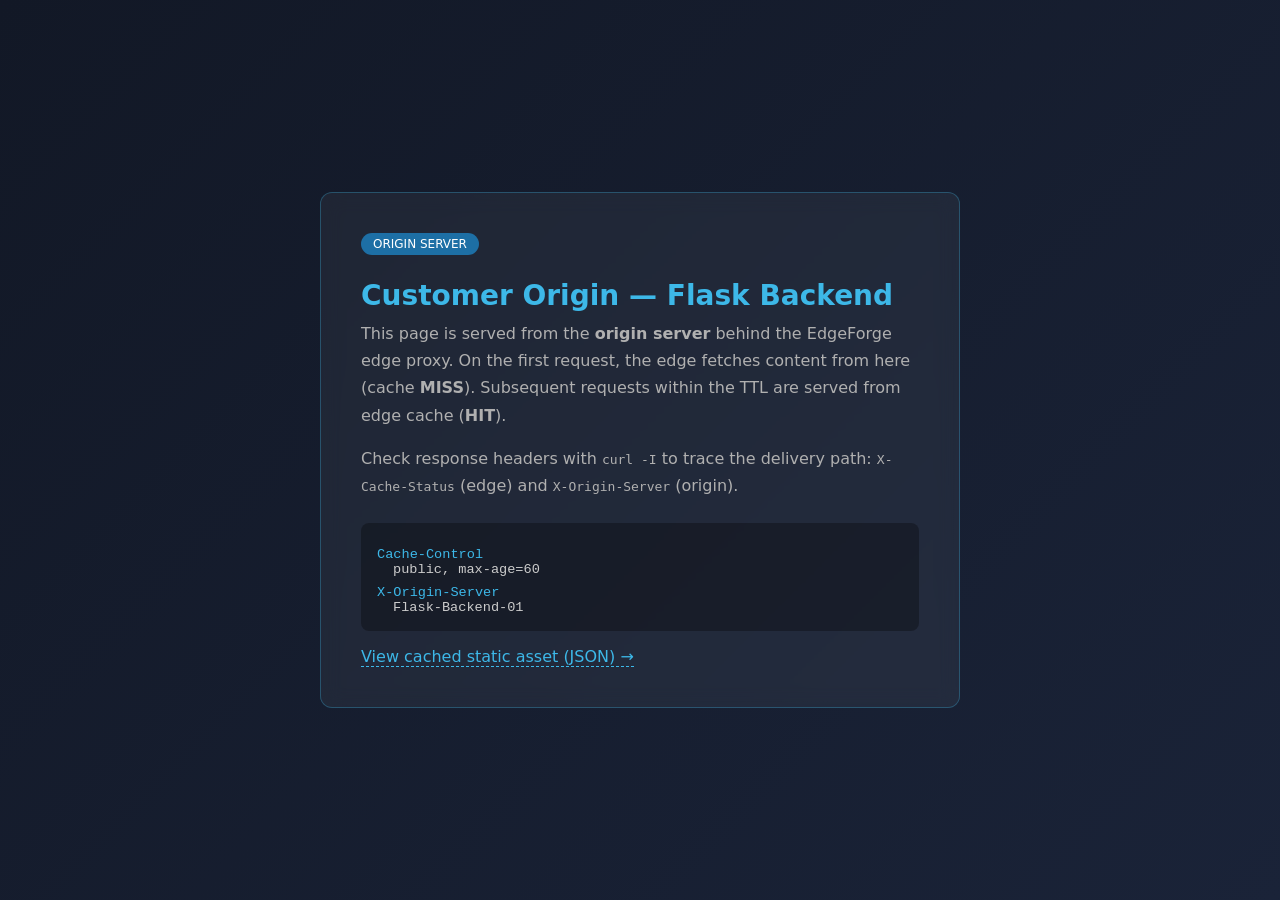
==== origin/templates/index.html @ 2c6bfa40 "initial commit" ====
<!DOCTYPE html>
<html lang="en">
<head>
    <meta charset="UTF-8">
    <meta name="viewport" content="width=device-width, initial-scale=1.0">
    <title>EdgeForge — Origin Server</title>
    <style>
        :root {
            --edge-blue: #1d6fa5;
            --edge-dark: #121826;
            --edge-accent: #3db8e8;
        }
        * { box-sizing: border-box; margin: 0; padding: 0; }
        body {
            font-family: 'Segoe UI', system-ui, sans-serif;
            background: linear-gradient(135deg, var(--edge-dark) 0%, #1a2338 100%);
            color: #e8e8e8;
            min-height: 100vh;
            display: flex;
            align-items: center;
            justify-content: center;
            padding: 2rem;
        }
        .card {
            background: rgba(255, 255, 255, 0.05);
            border: 1px solid rgba(61, 184, 232, 0.3);
            border-radius: 12px;
            padding: 2.5rem;
            max-width: 640px;
            backdrop-filter: blur(10px);
        }
        h1 { color: var(--edge-accent); margin-bottom: 0.5rem; font-size: 1.75rem; }
        .badge {
            display: inline-block;
            background: var(--edge-blue);
            color: white;
            padding: 0.25rem 0.75rem;
            border-radius: 999px;
            font-size: 0.75rem;
            margin-bottom: 1.5rem;
        }
        p { line-height: 1.7; margin-bottom: 1rem; color: #b0b0b0; }
        .headers {
            background: rgba(0, 0, 0, 0.3);
            border-radius: 8px;
            padding: 1rem;
            font-family: 'Courier New', monospace;
            font-size: 0.85rem;
            margin-top: 1.5rem;
        }
        .headers dt { color: var(--edge-accent); margin-top: 0.5rem; }
        .headers dd { color: #ccc; margin-left: 1rem; }
        .asset-link {
            display: inline-block;
            margin-top: 1rem;
            color: var(--edge-accent);
            text-decoration: none;
            border-bottom: 1px dashed var(--edge-accent);
        }
        .asset-link:hover { color: white; }
    </style>
</head>
<body>
    <div class="card">
        <span class="badge">ORIGIN SERVER</span>
        <h1>Customer Origin — Flask Backend</h1>
        <p>
            This page is served from the <strong>origin server</strong> behind the
            EdgeForge edge proxy. On the first request, the edge fetches content from
            here (cache <strong>MISS</strong>). Subsequent requests within the TTL
            are served from edge cache (<strong>HIT</strong>).
        </p>
        <p>
            Check response headers with <code>curl -I</code> to trace the delivery path:
            <code>X-Cache-Status</code> (edge) and <code>X-Origin-Server</code> (origin).
        </p>
        <dl class="headers">
            <dt>Cache-Control</dt>
            <dd>public, max-age=60</dd>
            <dt>X-Origin-Server</dt>
            <dd>Flask-Backend-01</dd>
        </dl>
        <a class="asset-link" href="/static/asset.json">View cached static asset (JSON) →</a>
    </div>
</body>
</html>
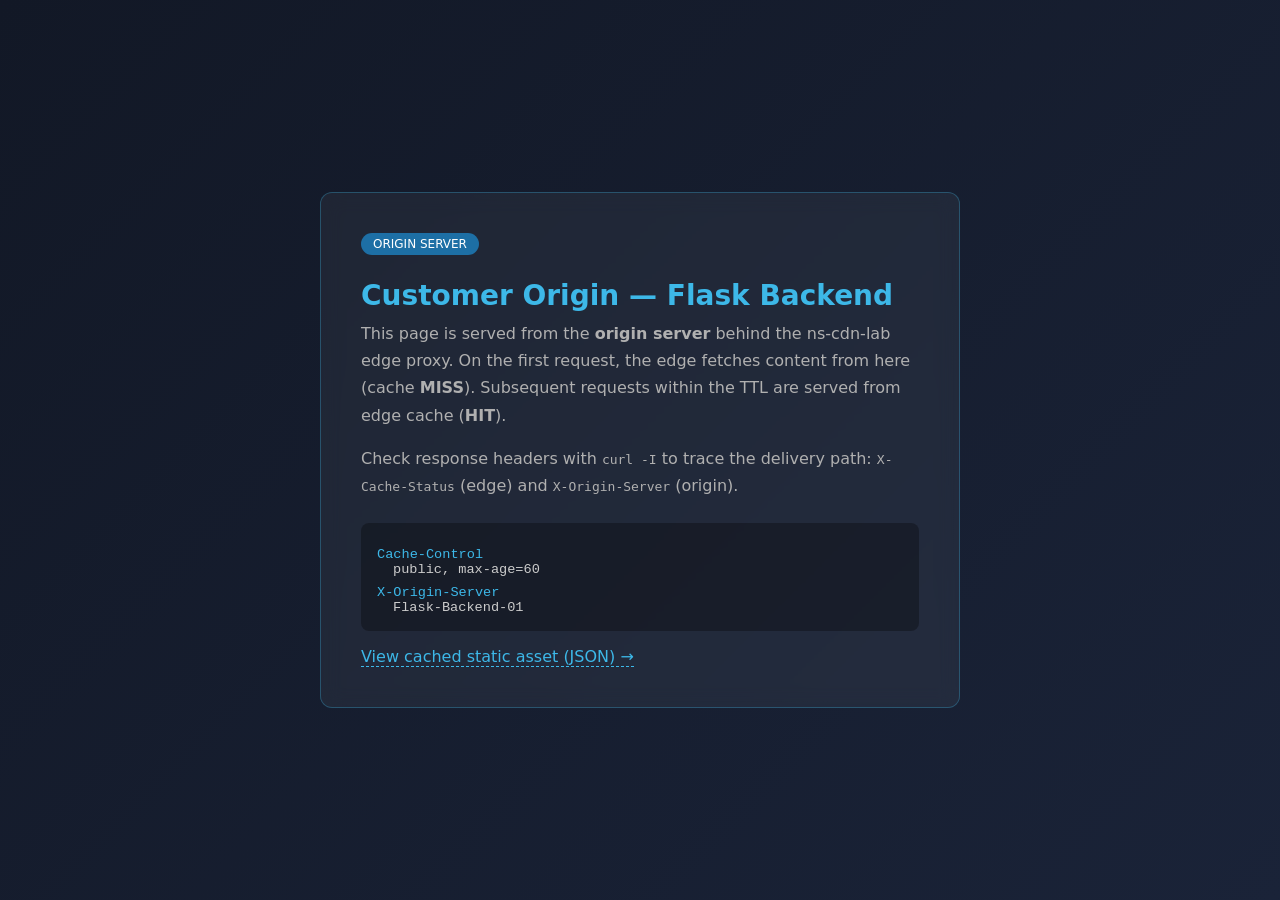
==== commit 9d203557: "rename project to ns-cdn-lab" ====
--- a/origin/templates/index.html
+++ b/origin/templates/index.html
@@ -3,7 +3,7 @@
 <head>
     <meta charset="UTF-8">
     <meta name="viewport" content="width=device-width, initial-scale=1.0">
-    <title>EdgeForge — Origin Server</title>
+    <title>ns-cdn-lab — Origin Server</title>
     <style>
         :root {
             --edge-blue: #1d6fa5;
@@ -66,7 +66,7 @@
         <h1>Customer Origin — Flask Backend</h1>
         <p>
             This page is served from the <strong>origin server</strong> behind the
-            EdgeForge edge proxy. On the first request, the edge fetches content from
+            ns-cdn-lab edge proxy. On the first request, the edge fetches content from
             here (cache <strong>MISS</strong>). Subsequent requests within the TTL
             are served from edge cache (<strong>HIT</strong>).
         </p>
